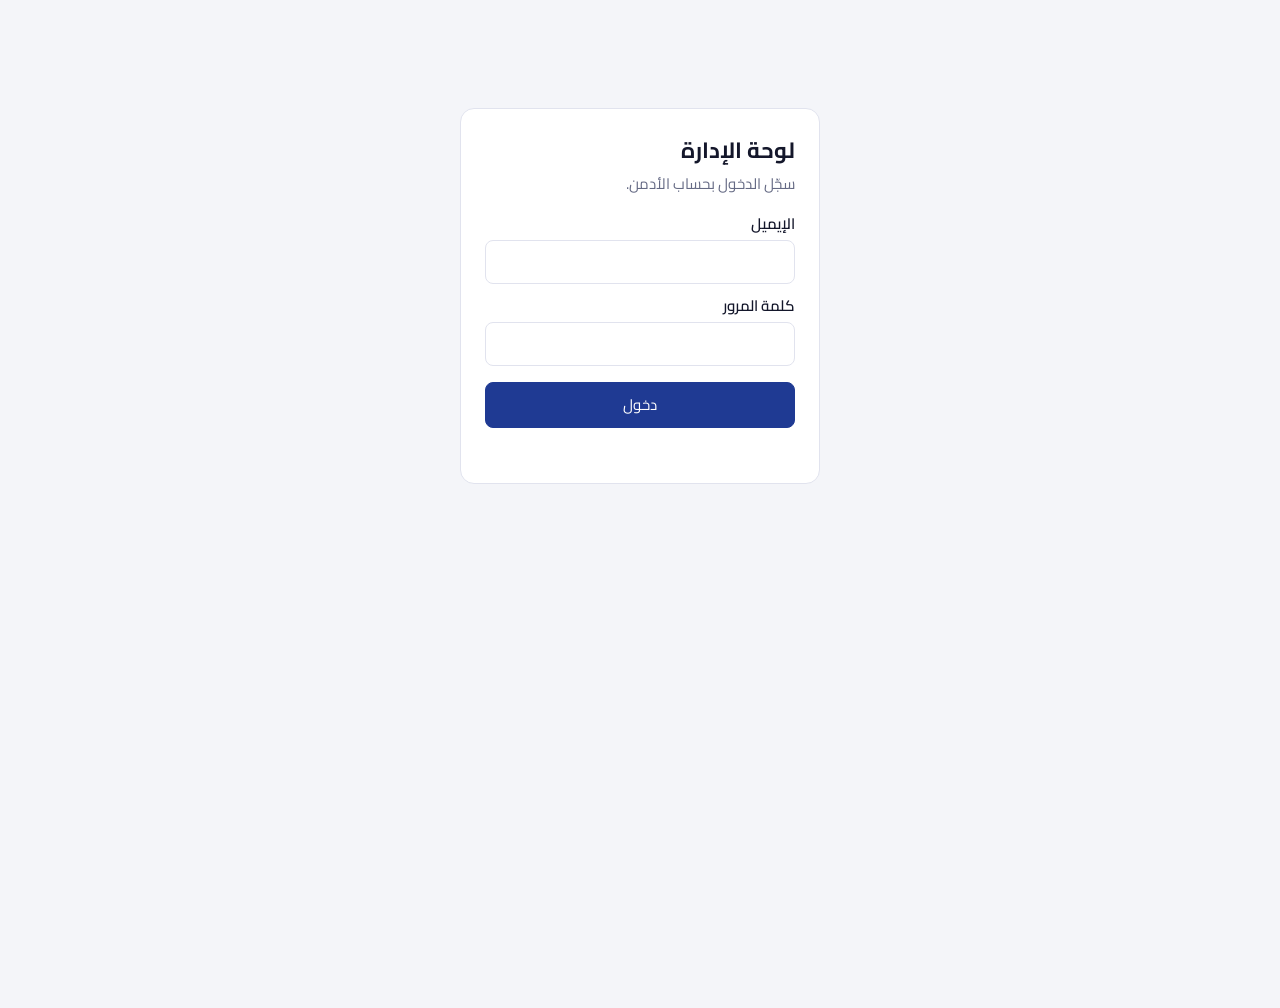
==== admin.html @ f18b72de "Add files via upload" ====
<!DOCTYPE html>
<html lang="ar" dir="rtl">
<head>
<meta charset="utf-8">
<meta name="viewport" content="width=device-width, initial-scale=1">
<meta name="robots" content="noindex, nofollow">
<title>لوحة الإدارة</title>
<link rel="preconnect" href="https://fonts.googleapis.com">
<link href="https://fonts.googleapis.com/css2?family=Cairo:wght@400;600;800&display=swap" rel="stylesheet">
<style>
:root{--bg:#f4f5f9;--card:#fff;--ink:#14172b;--mute:#666b85;--line:#e1e3ee;--brand:#1f3a93;--accent:#f26a1b;--ok:#0f9d6e;--bad:#c2415a;--btn:#eef0f8}
@media (prefers-color-scheme:dark){:root:not([data-theme=light]){--bg:#0f1220;--card:#181c30;--ink:#eceefb;--mute:#9aa0bd;--line:#2a2f4a;--brand:#7c97ff;--accent:#ff8a47;--ok:#3ccf9a;--bad:#ff7b92;--btn:#232844}}
*{box-sizing:border-box}
html{height:100%}
body{margin:0;min-height:100%;background:var(--bg);color:var(--ink);font:15px/1.6 Cairo,system-ui,"Segoe UI",Tahoma,sans-serif;padding:env(safe-area-inset-top,0) 0 env(safe-area-inset-bottom,0)}
button,input{font:inherit;color:inherit}
button{cursor:pointer;border:1px solid var(--line);background:var(--btn);border-radius:8px;padding:5px 12px}
button:hover{border-color:var(--brand)}
button.primary{background:var(--brand);color:#fff;border-color:var(--brand)}
@media (prefers-color-scheme:dark){button.primary{color:#0f1220}}
button.danger{color:var(--bad)}
button:focus-visible,input:focus-visible{outline:2px solid var(--accent);outline-offset:2px}
input{width:100%;padding:9px 12px;border:1px solid var(--line);border-radius:8px;background:var(--card)}
[hidden]{display:none!important}
.wrap{max-width:1100px;margin:0 auto;padding:16px}
#login{max-width:360px;margin:12vh auto;padding:24px;background:var(--card);border:1px solid var(--line);border-radius:14px}
#login h1{margin:0 0 4px;font-size:22px}
#login p{margin:0 0 16px;color:var(--mute)}
#login label{display:block;margin:10px 0 4px;font-weight:600}
#login button{width:100%;margin-top:16px;padding:10px}
.err{color:var(--bad);margin-top:10px;min-height:1.4em}
header{display:flex;align-items:center;gap:12px;flex-wrap:wrap;margin-bottom:16px}
header h1{margin:0;font-size:22px;font-weight:800;flex:1}
nav{display:flex;gap:4px;background:var(--card);border:1px solid var(--line);border-radius:10px;padding:4px}
nav button{border:0;background:none;padding:6px 14px}
nav button[aria-selected=true]{background:var(--brand);color:#fff}
@media (prefers-color-scheme:dark){nav button[aria-selected=true]{color:#0f1220}}
.grid{display:grid;grid-template-columns:repeat(auto-fill,minmax(150px,1fr));gap:10px}
.stat{background:var(--card);border:1px solid var(--line);border-radius:10px;padding:12px 14px}
.stat b{display:block;font-size:26px;font-weight:800;line-height:1.2}
.stat span{color:var(--mute);font-size:13px}
.stat.hot b{color:var(--accent)}
h2{font-size:17px;margin:22px 0 10px}
.bar{display:flex;gap:8px;margin-bottom:10px;align-items:center}
.bar input{max-width:320px}
.bar .sp{flex:1}
.tw{overflow-x:auto;background:var(--card);border:1px solid var(--line);border-radius:10px}
table{width:100%;border-collapse:collapse;min-width:760px}
th,td{padding:9px 12px;text-align:start;border-bottom:1px solid var(--line);vertical-align:middle}
th{font-size:13px;color:var(--mute);font-weight:600;white-space:nowrap}
tr:last-child td{border-bottom:0}
td small{display:block;color:var(--mute);direction:ltr;text-align:start}
.tag{display:inline-block;padding:0 8px;border-radius:99px;font-size:12px;border:1px solid var(--line);margin-inline-end:4px}
.tag.ok{color:var(--ok);border-color:var(--ok)}
.tag.bad{color:var(--bad);border-color:var(--bad)}
.tag.adm{color:var(--accent);border-color:var(--accent)}
.act{display:flex;gap:6px;flex-wrap:wrap}
.empty{padding:28px;text-align:center;color:var(--mute)}
#toast{position:fixed;inset-inline:0;bottom:calc(16px + env(safe-area-inset-bottom,0));margin:auto;width:max-content;max-width:90vw;background:var(--ink);color:var(--bg);padding:8px 16px;border-radius:10px;z-index:9}
</style>
</head>
<body>

<form id="login" hidden>
  <h1>لوحة الإدارة</h1>
  <p>سجّل الدخول بحساب الأدمن.</p>
  <label for="em">الإيميل</label>
  <input id="em" type="email" autocomplete="username" required dir="ltr">
  <label for="pw">كلمة المرور</label>
  <input id="pw" type="password" autocomplete="current-password" required dir="ltr">
  <button class="primary" type="submit">دخول</button>
  <div class="err" id="lerr" role="alert"></div>
</form>

<div class="wrap" id="app" hidden>
  <header>
    <h1>لوحة الإدارة</h1>
    <nav role="tablist" id="tabs"></nav>
    <button id="out">خروج</button>
  </header>
  <main id="main"></main>
</div>
<div id="toast" role="status" hidden></div>

<script>
const SB_URL = "https://meavuwntikizkfjhtnbd.supabase.co";
const SB_KEY = "sb_publishable_IClfN-hW7TnDtlqM_-1xVg_DhxUlBmO";
const SK = "unimate-admin-session";
const sess = { get() { try { return JSON.parse(localStorage.getItem(SK)); } catch (e) { return null; } }, set(v) { try { v ? localStorage.setItem(SK, JSON.stringify(v)) : localStorage.removeItem(SK); } catch (e) {} } };
async function authCall(grant, body) {
  const r = await fetch(SB_URL + "/auth/v1/token?grant_type=" + grant, { method: "POST", headers: { "Content-Type": "application/json", apikey: SB_KEY }, body: JSON.stringify(body) });
  const j = await r.json().catch(() => ({}));
  if (!r.ok) throw new Error(/invalid login/i.test(j.msg || j.error_description || "") ? "الإيميل أو كلمة المرور غلط." : (j.msg || j.error_description || j.message || "فشل الدخول (" + r.status + ")"));
  sess.set({ access_token: j.access_token, refresh_token: j.refresh_token, expires_at: Math.floor(Date.now() / 1000) + (j.expires_in || 3600) });
}
async function getToken() {
  let s = sess.get(); if (!s) return null;
  if (s.expires_at - 60 < Date.now() / 1000) { try { await authCall("refresh_token", { refresh_token: s.refresh_token }); s = sess.get(); } catch (e) { sess.set(null); return null; } }
  return s.access_token;
}
const $ = id => document.getElementById(id);
const h = (t, p = {}, ...k) => {
  const n = document.createElement(t);
  for (const [a, v] of Object.entries(p)) {
    if (a === "class") n.className = v;
    else if (a.startsWith("on")) n.addEventListener(a.slice(2), v);
    else if (v === true) n.setAttribute(a, "");
    else if (v != null && v !== false) n.setAttribute(a, v);
  }
  k.flat(9).forEach(x => { if (x != null && x !== false) n.append(x.nodeType ? x : document.createTextNode(x)); });
  return n;
};
const fmt = d => d ? new Date(d).toLocaleString("ar-EG", { dateStyle: "medium", timeStyle: "short" }) : "—";
let tt; const toast = m => { const t = $("toast"); t.textContent = m; t.hidden = false; clearTimeout(tt); tt = setTimeout(() => t.hidden = true, 2800); };

async function api(action, extra = {}) {
  const token = await getToken();
  if (!token) throw new Error("انتهت الجلسة، سجّل دخول تاني");
  const r = await fetch(SB_URL + "/functions/v1/admin", {
    method: "POST",
    headers: { "Content-Type": "application/json", apikey: SB_KEY, Authorization: "Bearer " + token },
    body: JSON.stringify({ action, ...extra })
  });
  const j = await r.json().catch(() => ({}));
  if (!r.ok) throw new Error(r.status === 403 ? "الحساب ده مش أدمن" : (j.error || "حصل خطأ"));
  return j;
}

const TABS = [["overview", "نظرة عامة"], ["users", "المستخدمين"], ["forest", "الغابة"]];
let tab = "overview", page = 1, q = "";

function drawTabs() {
  const n = $("tabs"); n.replaceChildren();
  TABS.forEach(([id, label]) => n.append(h("button", { role: "tab", "aria-selected": id === tab, onclick: () => { tab = id; page = 1; drawTabs(); show(); } }, label)));
}
async function show() {
  const m = $("main"); m.replaceChildren(h("div", { class: "empty" }, "بيحمّل…"));
  try {
    const v = tab === "overview" ? await overview() : tab === "users" ? await users() : await forest();
    m.replaceChildren(v);
  } catch (e) { m.replaceChildren(h("div", { class: "empty" }, e.message)); }
}

async function overview() {
  const s = await api("stats");
  const S = [
    ["مسجّلين", s.users, 1], ["نشطين آخر 24 ساعة", s.active24h, 1], ["جدد آخر 7 أيام", s.new7d],
    ["حسابات موثّقة", s.verified], ["بروفايلات", s.profiles],
    ["أجهزة (تذكيرات)", s.devices], ["اشتراكات إشعارات", s.push], ["إشعارات لسه متبعتتش", s.outboxPending],
    ["أشجار الغابة", s.trees], ["أعضاء الغرف", s.rooms]
  ];
  return h("div", {},
    h("div", { class: "grid" }, S.map(([l, v, hot]) => h("div", { class: "stat" + (hot ? " hot" : "") }, h("b", {}, String(v)), h("span", {}, l)))),
    h("h2", {}, "ملاحظة"),
    h("p", { class: "empty" }, "الأرقام دي لحظية من قاعدة البيانات. «أجهزة» و«اشتراكات» بتعدّ الأجهزة اللي فعّلت التذكيرات، مش لازم تكون حسابات."));
}

async function users() {
  const d = await api("users", { page });
  const rows = d.users.filter(u => !q || [u.email, u.name, u.username, u.university].join(" ").toLowerCase().includes(q.toLowerCase()));
  const act = async (fn, msg) => { try { await fn(); toast(msg); show(); } catch (e) { toast(e.message); } };
  const body = rows.length ? rows.map(u => {
    const banned = u.banned_until && new Date(u.banned_until) > new Date();
    return h("tr", {},
      h("td", {}, u.name || u.username || "بدون اسم", h("small", {}, u.email || "")),
      h("td", {}, [u.university, u.study_year].filter(Boolean).join(" - ") || "—"),
      h("td", {}, fmt(u.created_at)),
      h("td", {}, fmt(u.last_seen_at || u.last_sign_in_at)),
      h("td", {},
        u.is_admin && h("span", { class: "tag adm" }, "أدمن"),
        u.verified && h("span", { class: "tag ok" }, "موثّق"),
        banned && h("span", { class: "tag bad" }, "محظور"),
        !u.confirmed && h("span", { class: "tag" }, "إيميل مش متأكد")),
      h("td", {}, h("div", { class: "act" },
        h("button", { onclick: () => act(() => api("verify", { id: u.id, value: !u.verified }), u.verified ? "اتلغى التوثيق" : "اتوثّق الحساب") }, u.verified ? "إلغاء التوثيق" : "توثيق"),
        !u.is_admin && h("button", { class: "danger", onclick: () => act(() => api(banned ? "unban" : "ban", { id: u.id }), banned ? "اتفك الحظر" : "اتحظر الحساب") }, banned ? "فك الحظر" : "حظر"),
        !u.is_admin && h("button", { class: "danger", onclick: () => { if (confirm("حذف الحساب نهائيًا هو وبياناته؟ مينفعش تتراجع.")) act(() => api("delete_user", { id: u.id }), "اتحذف الحساب"); } }, "حذف"))));
  }) : [h("tr", {}, h("td", { colspan: 6, class: "empty" }, "مفيش مستخدمين مطابقين."))];
  const pages = Math.max(1, Math.ceil(d.total / 50));
  return h("div", {},
    h("div", { class: "bar" },
      h("input", { type: "search", placeholder: "ابحث بالاسم أو الإيميل في الصفحة دي", value: q, oninput: e => { q = e.target.value; clearTimeout(tt); tt = setTimeout(show, 250); } }),
      h("span", { class: "sp" }),
      h("span", {}, d.total + " مستخدم"),
      h("button", { disabled: page <= 1, onclick: () => { page--; show(); } }, "السابق"),
      h("span", {}, page + " / " + pages),
      h("button", { disabled: page >= pages, onclick: () => { page++; show(); } }, "التالي")),
    h("div", { class: "tw" }, h("table", {},
      h("thead", {}, h("tr", {}, ["المستخدم", "الجامعة", "اتسجّل", "آخر نشاط", "الحالة", "إجراءات"].map(x => h("th", {}, x)))),
      h("tbody", {}, body))));
}

async function forest() {
  const d = await api("trees");
  const act = async (fn, msg) => { try { await fn(); toast(msg); show(); } catch (e) { toast(e.message); } };
  const body = d.trees.length ? d.trees.map(t => h("tr", {},
    h("td", {}, t.name || "طالب", h("small", {}, (t.pid || "").slice(0, 8))),
    h("td", {}, t.minutes + " دقيقة"),
    h("td", {}, fmt(t.planted_at)),
    h("td", {}, h("div", { class: "act" },
      h("button", { class: "danger", onclick: () => act(() => api("delete_tree", { id: t.id }), "اتحذفت الشجرة") }, "حذف الشجرة"),
      h("button", { class: "danger", onclick: () => { if (confirm("حذف كل أشجار وعضويات الجهاز ده؟")) act(() => api("delete_pid", { pid: t.pid }), "اتمسح الجهاز من الغابة"); } }, "مسح الجهاز"))))
  ) : [h("tr", {}, h("td", { colspan: 4, class: "empty" }, "الغابة فاضية."))];
  return h("div", {}, h("p", {}, "آخر 100 شجرة اتزرعت. استخدمها لحذف أسماء مسيئة أو أشجار مزيفة."),
    h("div", { class: "tw" }, h("table", {}, h("thead", {}, h("tr", {}, ["الاسم", "المدة", "وقت الزراعة", "إجراءات"].map(x => h("th", {}, x)))), h("tbody", {}, body))));
}

async function gate() {
  const session = await getToken();
  $("login").hidden = !!session; $("app").hidden = !session;
  if (session) { drawTabs(); show(); }
}
$("login").addEventListener("submit", async e => {
  e.preventDefault(); $("lerr").textContent = "";
  const b = e.submitter || $("login").querySelector("button"); b.disabled = true; b.textContent = "بيدخل…";
  try { await authCall("password", { email: $("em").value.trim(), password: $("pw").value }); await gate(); }
  catch (err) { $("lerr").textContent = err.message === "Failed to fetch" ? "مفيش اتصال بالسيرفر. اتأكد من النت وجرّب تاني." : err.message; }
  b.disabled = false; b.textContent = "دخول";
});
$("out").addEventListener("click", async () => { sess.set(null); gate(); });
gate();
</script>
</body>
</html>
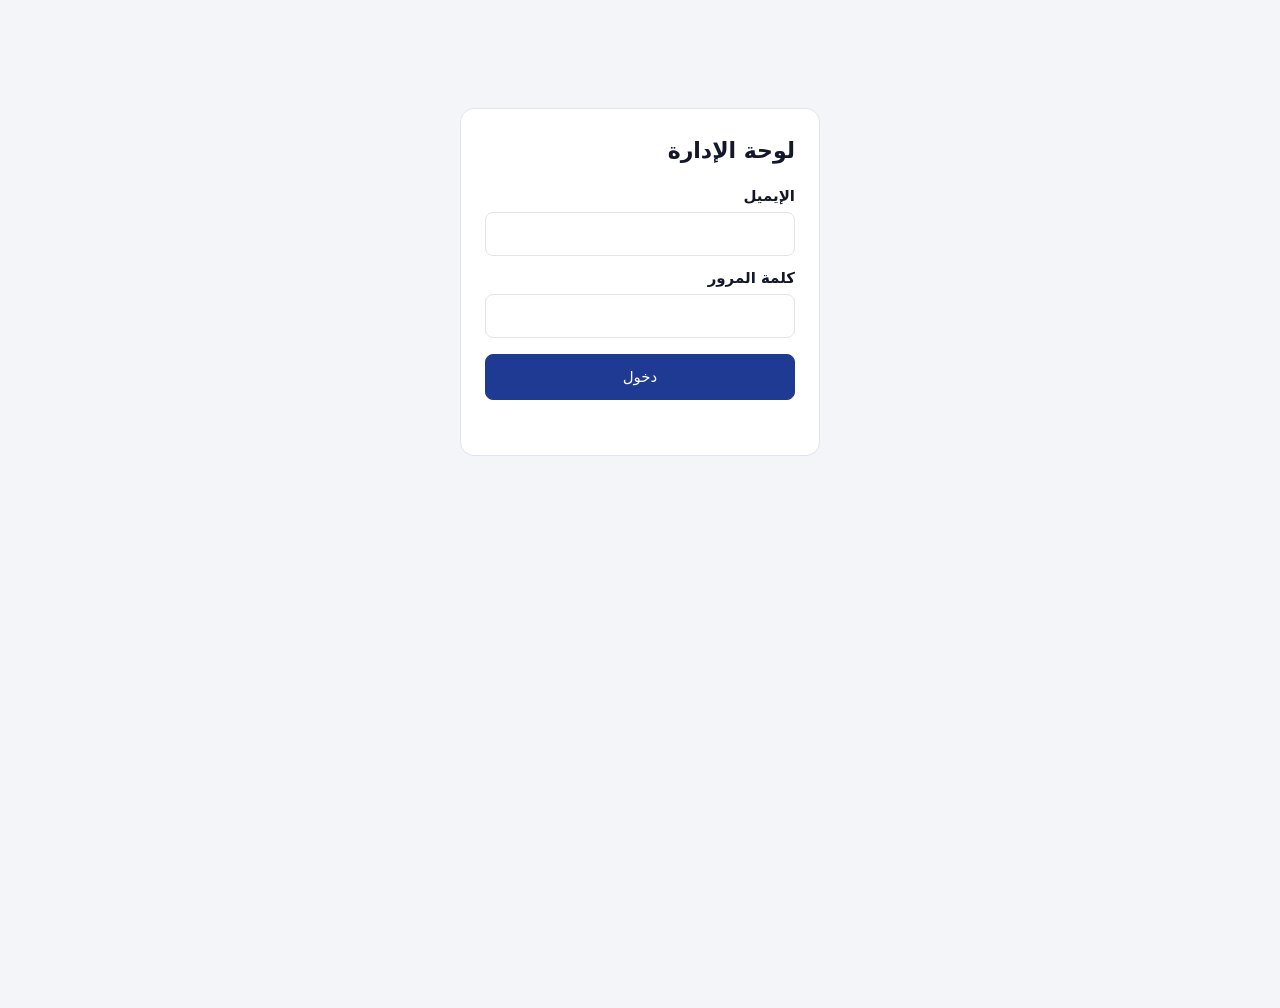
==== commit bf8a9c19: "Add files via upload" ====
--- a/admin.html
+++ b/admin.html
@@ -5,92 +5,92 @@
 <meta name="viewport" content="width=device-width, initial-scale=1">
 <meta name="robots" content="noindex, nofollow">
 <title>لوحة الإدارة</title>
-<link rel="preconnect" href="https://fonts.googleapis.com">
-<link href="https://fonts.googleapis.com/css2?family=Cairo:wght@400;600;800&display=swap" rel="stylesheet">
 <style>
 :root{--bg:#f4f5f9;--card:#fff;--ink:#14172b;--mute:#666b85;--line:#e1e3ee;--brand:#1f3a93;--accent:#f26a1b;--ok:#0f9d6e;--bad:#c2415a;--btn:#eef0f8}
-@media (prefers-color-scheme:dark){:root:not([data-theme=light]){--bg:#0f1220;--card:#181c30;--ink:#eceefb;--mute:#9aa0bd;--line:#2a2f4a;--brand:#7c97ff;--accent:#ff8a47;--ok:#3ccf9a;--bad:#ff7b92;--btn:#232844}}
+@media (prefers-color-scheme:dark){:root{--bg:#0f1220;--card:#181c30;--ink:#eceefb;--mute:#9aa0bd;--line:#2a2f4a;--brand:#7c97ff;--accent:#ff8a47;--ok:#3ccf9a;--bad:#ff7b92;--btn:#232844}}
 *{box-sizing:border-box}
 html{height:100%}
-body{margin:0;min-height:100%;background:var(--bg);color:var(--ink);font:15px/1.6 Cairo,system-ui,"Segoe UI",Tahoma,sans-serif;padding:env(safe-area-inset-top,0) 0 env(safe-area-inset-bottom,0)}
+body{margin:0;min-height:100%;background:var(--bg);color:var(--ink);font:15px/1.6 system-ui,"Segoe UI",Tahoma,sans-serif;padding:env(safe-area-inset-top,0) 0 env(safe-area-inset-bottom,0)}
 button,input{font:inherit;color:inherit}
 button{cursor:pointer;border:1px solid var(--line);background:var(--btn);border-radius:8px;padding:5px 12px}
-button:hover{border-color:var(--brand)}
+button:disabled{opacity:.5;cursor:default}
 button.primary{background:var(--brand);color:#fff;border-color:var(--brand)}
-@media (prefers-color-scheme:dark){button.primary{color:#0f1220}}
 button.danger{color:var(--bad)}
-button:focus-visible,input:focus-visible{outline:2px solid var(--accent);outline-offset:2px}
 input{width:100%;padding:9px 12px;border:1px solid var(--line);border-radius:8px;background:var(--card)}
 [hidden]{display:none!important}
 .wrap{max-width:1100px;margin:0 auto;padding:16px}
 #login{max-width:360px;margin:12vh auto;padding:24px;background:var(--card);border:1px solid var(--line);border-radius:14px}
-#login h1{margin:0 0 4px;font-size:22px}
-#login p{margin:0 0 16px;color:var(--mute)}
+#login h1{margin:0 0 16px;font-size:22px}
 #login label{display:block;margin:10px 0 4px;font-weight:600}
 #login button{width:100%;margin-top:16px;padding:10px}
 .err{color:var(--bad);margin-top:10px;min-height:1.4em}
 header{display:flex;align-items:center;gap:12px;flex-wrap:wrap;margin-bottom:16px}
-header h1{margin:0;font-size:22px;font-weight:800;flex:1}
+header h1{margin:0;font-size:22px;flex:1}
 nav{display:flex;gap:4px;background:var(--card);border:1px solid var(--line);border-radius:10px;padding:4px}
 nav button{border:0;background:none;padding:6px 14px}
 nav button[aria-selected=true]{background:var(--brand);color:#fff}
-@media (prefers-color-scheme:dark){nav button[aria-selected=true]{color:#0f1220}}
 .grid{display:grid;grid-template-columns:repeat(auto-fill,minmax(150px,1fr));gap:10px}
 .stat{background:var(--card);border:1px solid var(--line);border-radius:10px;padding:12px 14px}
-.stat b{display:block;font-size:26px;font-weight:800;line-height:1.2}
+.stat b{display:block;font-size:26px;line-height:1.2}
 .stat span{color:var(--mute);font-size:13px}
 .stat.hot b{color:var(--accent)}
-h2{font-size:17px;margin:22px 0 10px}
-.bar{display:flex;gap:8px;margin-bottom:10px;align-items:center}
-.bar input{max-width:320px}
-.bar .sp{flex:1}
+.bar{display:flex;gap:8px;margin-bottom:10px;align-items:center;flex-wrap:wrap}
+.bar input{max-width:320px}.bar .sp{flex:1}
 .tw{overflow-x:auto;background:var(--card);border:1px solid var(--line);border-radius:10px}
 table{width:100%;border-collapse:collapse;min-width:760px}
 th,td{padding:9px 12px;text-align:start;border-bottom:1px solid var(--line);vertical-align:middle}
-th{font-size:13px;color:var(--mute);font-weight:600;white-space:nowrap}
+th{font-size:13px;color:var(--mute);white-space:nowrap}
 tr:last-child td{border-bottom:0}
 td small{display:block;color:var(--mute);direction:ltr;text-align:start}
 .tag{display:inline-block;padding:0 8px;border-radius:99px;font-size:12px;border:1px solid var(--line);margin-inline-end:4px}
-.tag.ok{color:var(--ok);border-color:var(--ok)}
-.tag.bad{color:var(--bad);border-color:var(--bad)}
-.tag.adm{color:var(--accent);border-color:var(--accent)}
+.tag.ok{color:var(--ok);border-color:var(--ok)}.tag.bad{color:var(--bad);border-color:var(--bad)}.tag.adm{color:var(--accent);border-color:var(--accent)}
 .act{display:flex;gap:6px;flex-wrap:wrap}
 .empty{padding:28px;text-align:center;color:var(--mute)}
-#toast{position:fixed;inset-inline:0;bottom:calc(16px + env(safe-area-inset-bottom,0));margin:auto;width:max-content;max-width:90vw;background:var(--ink);color:var(--bg);padding:8px 16px;border-radius:10px;z-index:9}
+dialog{border:1px solid var(--line);border-radius:14px;background:var(--card);color:var(--ink);padding:20px;max-width:min(92vw,420px)}
+dialog::backdrop{background:rgba(0,0,0,.45)}
+dialog h3{margin:0 0 6px;font-size:16px}
+.pwbox{font:700 1.5rem ui-monospace,monospace;direction:ltr;text-align:center;padding:12px;background:var(--bg);border-radius:8px;margin:12px 0;user-select:all;word-break:break-all}
+dialog .act{justify-content:flex-end}
+#toast{position:fixed;inset-inline:0;bottom:16px;margin:auto;width:max-content;max-width:90vw;background:var(--ink);color:var(--bg);padding:8px 16px;border-radius:10px}
 </style>
 </head>
 <body>
-
 <form id="login" hidden>
   <h1>لوحة الإدارة</h1>
-  <p>سجّل الدخول بحساب الأدمن.</p>
-  <label for="em">الإيميل</label>
-  <input id="em" type="email" autocomplete="username" required dir="ltr">
-  <label for="pw">كلمة المرور</label>
-  <input id="pw" type="password" autocomplete="current-password" required dir="ltr">
+  <label for="em">الإيميل</label><input id="em" type="email" autocomplete="username" required dir="ltr">
+  <label for="pw">كلمة المرور</label><input id="pw" type="password" autocomplete="current-password" required dir="ltr">
   <button class="primary" type="submit">دخول</button>
   <div class="err" id="lerr" role="alert"></div>
 </form>
-
 <div class="wrap" id="app" hidden>
-  <header>
-    <h1>لوحة الإدارة</h1>
-    <nav role="tablist" id="tabs"></nav>
-    <button id="out">خروج</button>
-  </header>
+  <header><h1>لوحة الإدارة</h1><nav role="tablist" id="tabs"></nav><button id="out">خروج</button></header>
   <main id="main"></main>
 </div>
 <div id="toast" role="status" hidden></div>
-
 <script>
 const SB_URL = "https://meavuwntikizkfjhtnbd.supabase.co";
 const SB_KEY = "sb_publishable_IClfN-hW7TnDtlqM_-1xVg_DhxUlBmO";
+const US = "@user.unimate.app", PH = "@phone.unimate.app";
+const $ = id => document.getElementById(id);
+const h = (t, p = {}, ...k) => {
+  const n = document.createElement(t);
+  for (const [a, v] of Object.entries(p)) {
+    if (a === "class") n.className = v; else if (a.startsWith("on")) n.addEventListener(a.slice(2), v);
+    else if (v === true) n.setAttribute(a, ""); else if (v != null && v !== false) n.setAttribute(a, v);
+  }
+  k.flat(9).forEach(x => { if (x != null && x !== false) n.append(x.nodeType ? x : document.createTextNode(x)); });
+  return n;
+};
+const niceId = e => !e ? "" : e.endsWith(US) ? "@" + e.slice(0, -US.length) : e.endsWith(PH) ? "0" + e.slice(2, -PH.length) + " (موبايل)" : e;
+const fmt = d => d ? new Date(d).toLocaleString("ar-EG", { dateStyle: "medium", timeStyle: "short" }) : "—";
+let tt; const toast = m => { const t = $("toast"); t.textContent = m; t.hidden = false; clearTimeout(tt); tt = setTimeout(() => t.hidden = true, 2800); };
+
 const SK = "unimate-admin-session";
 const sess = { get() { try { return JSON.parse(localStorage.getItem(SK)); } catch (e) { return null; } }, set(v) { try { v ? localStorage.setItem(SK, JSON.stringify(v)) : localStorage.removeItem(SK); } catch (e) {} } };
 async function authCall(grant, body) {
   const r = await fetch(SB_URL + "/auth/v1/token?grant_type=" + grant, { method: "POST", headers: { "Content-Type": "application/json", apikey: SB_KEY }, body: JSON.stringify(body) });
   const j = await r.json().catch(() => ({}));
-  if (!r.ok) throw new Error(/invalid login/i.test(j.msg || j.error_description || "") ? "الإيميل أو كلمة المرور غلط." : (j.msg || j.error_description || j.message || "فشل الدخول (" + r.status + ")"));
+  if (!r.ok) throw new Error(/invalid login/i.test(j.msg || j.error_description || "") ? "الإيميل أو كلمة المرور غلط." : (j.msg || j.error_description || "فشل الدخول (" + r.status + ")"));
   sess.set({ access_token: j.access_token, refresh_token: j.refresh_token, expires_at: Math.floor(Date.now() / 1000) + (j.expires_in || 3600) });
 }
 async function getToken() {
@@ -98,126 +98,128 @@
   if (s.expires_at - 60 < Date.now() / 1000) { try { await authCall("refresh_token", { refresh_token: s.refresh_token }); s = sess.get(); } catch (e) { sess.set(null); return null; } }
   return s.access_token;
 }
-const $ = id => document.getElementById(id);
-const h = (t, p = {}, ...k) => {
-  const n = document.createElement(t);
-  for (const [a, v] of Object.entries(p)) {
-    if (a === "class") n.className = v;
-    else if (a.startsWith("on")) n.addEventListener(a.slice(2), v);
-    else if (v === true) n.setAttribute(a, "");
-    else if (v != null && v !== false) n.setAttribute(a, v);
-  }
-  k.flat(9).forEach(x => { if (x != null && x !== false) n.append(x.nodeType ? x : document.createTextNode(x)); });
-  return n;
-};
-const fmt = d => d ? new Date(d).toLocaleString("ar-EG", { dateStyle: "medium", timeStyle: "short" }) : "—";
-let tt; const toast = m => { const t = $("toast"); t.textContent = m; t.hidden = false; clearTimeout(tt); tt = setTimeout(() => t.hidden = true, 2800); };
-
-async function api(action, extra = {}) {
-  const token = await getToken();
-  if (!token) throw new Error("انتهت الجلسة، سجّل دخول تاني");
-  const r = await fetch(SB_URL + "/functions/v1/admin", {
-    method: "POST",
-    headers: { "Content-Type": "application/json", apikey: SB_KEY, Authorization: "Bearer " + token },
-    body: JSON.stringify({ action, ...extra })
-  });
+async function api(action, extra = {}, fn = "admin") {
+  const token = await getToken(); if (!token) throw new Error("انتهت الجلسة، سجّل دخول تاني");
+  const r = await fetch(SB_URL + "/functions/v1/" + fn, { method: "POST", headers: { "Content-Type": "application/json", apikey: SB_KEY, Authorization: "Bearer " + token }, body: JSON.stringify({ action, ...extra }) });
   const j = await r.json().catch(() => ({}));
   if (!r.ok) throw new Error(r.status === 403 ? "الحساب ده مش أدمن" : (j.error || "حصل خطأ"));
   return j;
 }
+function showPw(who, pw) {
+  const d = h("dialog", {}, h("h3", {}, "كلمة مرور مؤقتة لـ " + who),
+    h("p", { style: "margin:0;color:var(--mute);font-size:14px" }, "انسخها وابعتها للمستخدم. هتظهر مرة واحدة بس، وهو يقدر يغيّرها من «حسابي» بعد الدخول."),
+    h("div", { class: "pwbox" }, pw),
+    h("div", { class: "act" }, h("button", { class: "primary", onclick: async e => { try { await navigator.clipboard.writeText(pw); e.target.textContent = "اتنسخت ✓"; } catch (x) { toast("انسخها يدويًا"); } } }, "نسخ"),
+      h("button", { onclick: () => d.remove() }, "إغلاق")));
+  document.body.append(d); d.showModal(); d.addEventListener("close", () => d.remove());
+}
+async function resetPw(u) {
+  if (!confirm("تعمل كلمة مرور مؤقتة جديدة لـ " + niceId(u.email) + "؟ كلمة المرور القديمة هتتلغي.")) return;
+  try { showPw(niceId(u.email), (await api("reset_password", { id: u.id })).password); } catch (e) { toast(e.message); }
+}
+async function limitsDlg(u) {
+  let d0; try { d0 = await api("get", { id: u.id }, "admin-limits"); } catch (e) { return toast(e.message); }
+  const mk = (v, ph) => { const i = h("input", { type: "number", min: 0, max: 100000, inputmode: "numeric", placeholder: ph, value: v ?? "" }); i.style.cssText = "direction:ltr;text-align:center"; return i; };
+  const ai = mk(d0.ai_limit, "افتراضي (" + d0.defaults.ai + ")"), qz = mk(d0.quiz_limit, "افتراضي (" + d0.defaults.quiz + ")");
+  const row = (t, used, lim, inp) => h("div", { style: "margin:12px 0" }, h("div", { style: "display:flex;justify-content:space-between;margin-bottom:4px" }, h("b", {}, t), h("span", { style: "color:var(--mute);font-size:13px" }, "اتستخدم النهاردة: " + used + " من " + lim)), inp);
+  const d = h("dialog", {}, h("h3", {}, "حدود اليوم لـ " + niceId(u.email)),
+    h("p", { style: "margin:0;color:var(--mute);font-size:13px" }, "سيب الخانة فاضية لو عايز الحد الافتراضي. الحد بيتجدد كل يوم على توقيت القاهرة."),
+    row("رسائل المساعد", d0.ai_used, d0.ai_limit ?? d0.defaults.ai, ai), row("الاختبارات", d0.quiz_used, d0.quiz_limit ?? d0.defaults.quiz, qz),
+    h("div", { class: "act" },
+      h("button", { class: "primary", onclick: async () => { try { await api("set", { id: u.id, ai_limit: ai.value, quiz_limit: qz.value }, "admin-limits"); toast("اتحفظت الحدود"); d.remove(); } catch (e) { toast(e.message); } } }, "حفظ"),
+      h("button", { onclick: async () => { try { await api("reset_usage", { id: u.id }, "admin-limits"); toast("اتصفّر استخدام النهاردة"); d.remove(); } catch (e) { toast(e.message); } } }, "تصفير استخدام النهاردة"),
+      h("button", { onclick: () => d.remove() }, "إغلاق")));
+  document.body.append(d); d.showModal(); d.addEventListener("close", () => d.remove());
+}
+const act = async (fn, msg) => { try { await fn(); toast(msg); show(); } catch (e) { toast(e.message); } };
 
-const TABS = [["overview", "نظرة عامة"], ["users", "المستخدمين"], ["forest", "الغابة"]];
+const TABS = [["overview", "نظرة عامة"], ["users", "المستخدمين"], ["forest", "الغابة"], ["announce", "إعلان"], ["log", "السجل"]];
 let tab = "overview", page = 1, q = "";
-
 function drawTabs() {
   const n = $("tabs"); n.replaceChildren();
-  TABS.forEach(([id, label]) => n.append(h("button", { role: "tab", "aria-selected": id === tab, onclick: () => { tab = id; page = 1; drawTabs(); show(); } }, label)));
+  TABS.forEach(([id, l]) => n.append(h("button", { role: "tab", "aria-selected": id === tab, onclick: () => { tab = id; page = 1; drawTabs(); show(); } }, l)));
 }
 async function show() {
   const m = $("main"); m.replaceChildren(h("div", { class: "empty" }, "بيحمّل…"));
-  try {
-    const v = tab === "overview" ? await overview() : tab === "users" ? await users() : await forest();
-    m.replaceChildren(v);
-  } catch (e) { m.replaceChildren(h("div", { class: "empty" }, e.message)); }
-}
-
+  try { m.replaceChildren(await ({ overview, users, forest, announce, log })[tab]()); } catch (e) { m.replaceChildren(h("div", { class: "empty" }, e.message)); }
+}
 async function overview() {
   const s = await api("stats");
-  const S = [
-    ["مسجّلين", s.users, 1], ["نشطين آخر 24 ساعة", s.active24h, 1], ["جدد آخر 7 أيام", s.new7d],
-    ["حسابات موثّقة", s.verified], ["بروفايلات", s.profiles],
-    ["أجهزة (تذكيرات)", s.devices], ["اشتراكات إشعارات", s.push], ["إشعارات لسه متبعتتش", s.outboxPending],
-    ["أشجار الغابة", s.trees], ["أعضاء الغرف", s.rooms]
-  ];
-  return h("div", {},
-    h("div", { class: "grid" }, S.map(([l, v, hot]) => h("div", { class: "stat" + (hot ? " hot" : "") }, h("b", {}, String(v)), h("span", {}, l)))),
-    h("h2", {}, "ملاحظة"),
-    h("p", { class: "empty" }, "الأرقام دي لحظية من قاعدة البيانات. «أجهزة» و«اشتراكات» بتعدّ الأجهزة اللي فعّلت التذكيرات، مش لازم تكون حسابات."));
-}
-
+  const S = [["مسجّلين", s.users, 1], ["نشطين آخر 24 ساعة", s.active24h, 1], ["جدد آخر 7 أيام", s.new7d], ["حسابات موثّقة", s.verified], ["أجهزة (تذكيرات)", s.devices], ["اشتراكات إشعارات", s.push], ["إشعارات لسه متبعتتش", s.outboxPending], ["أشجار الغابة", s.trees], ["أعضاء الغرف", s.rooms]];
+  let sec = null; try { sec = await api("x", {}, "admin-security"); } catch (e) {}
+  const cards = h("div", { class: "grid" }, S.map(([l, v, hot]) => h("div", { class: "stat" + (hot ? " hot" : "") }, h("b", {}, String(v)), h("span", {}, l))));
+  if (!sec) return cards;
+  const sc = h("div", { class: "grid", style: "margin-top:12px" },
+    h("div", { class: "stat" + (sec.failed24h ? " hot" : "") }, h("b", {}, String(sec.failed24h)), h("span", {}, "محاولات دخول فاشلة (24 ساعة)")),
+    h("div", { class: "stat" + (sec.lockedNow ? " hot" : "") }, h("b", {}, String(sec.lockedNow)), h("span", {}, "حسابات مقفولة دلوقتي")));
+  const tb = sec.targets.length ? h("div", { class: "tw", style: "margin-top:12px" }, h("table", {}, h("thead", {}, h("tr", {}, ["الحساب", "محاولات فاشلة", "آخر محاولة", "الحالة"].map(x => h("th", {}, x)))),
+    h("tbody", {}, sec.targets.map(t => h("tr", {}, h("td", {}, niceId(t.id)), h("td", {}, String(t.fails)), h("td", {}, fmt(t.last)), h("td", {}, t.locked ? h("span", { class: "tag bad" }, "مقفول مؤقتًا") : "—")))))) : null;
+  return h("div", {}, cards, h("h2", { style: "font-size:16px;margin:22px 0 4px" }, "الأمان"), sc, tb);
+}
 async function users() {
   const d = await api("users", { page });
-  const rows = d.users.filter(u => !q || [u.email, u.name, u.username, u.university].join(" ").toLowerCase().includes(q.toLowerCase()));
-  const act = async (fn, msg) => { try { await fn(); toast(msg); show(); } catch (e) { toast(e.message); } };
+  const rows = d.users.filter(u => !q || [u.email, niceId(u.email), u.name, u.university].join(" ").toLowerCase().includes(q.toLowerCase()));
   const body = rows.length ? rows.map(u => {
     const banned = u.banned_until && new Date(u.banned_until) > new Date();
     return h("tr", {},
-      h("td", {}, u.name || u.username || "بدون اسم", h("small", {}, u.email || "")),
+      h("td", {}, u.name || niceId(u.email) || "بدون اسم", h("small", {}, niceId(u.email))),
       h("td", {}, [u.university, u.study_year].filter(Boolean).join(" - ") || "—"),
-      h("td", {}, fmt(u.created_at)),
-      h("td", {}, fmt(u.last_seen_at || u.last_sign_in_at)),
-      h("td", {},
-        u.is_admin && h("span", { class: "tag adm" }, "أدمن"),
-        u.verified && h("span", { class: "tag ok" }, "موثّق"),
-        banned && h("span", { class: "tag bad" }, "محظور"),
-        !u.confirmed && h("span", { class: "tag" }, "إيميل مش متأكد")),
+      h("td", {}, fmt(u.created_at)), h("td", {}, fmt(u.last_seen_at || u.last_sign_in_at)),
+      h("td", {}, u.is_admin && h("span", { class: "tag adm" }, "أدمن"), u.verified && h("span", { class: "tag ok" }, "موثّق"), banned && h("span", { class: "tag bad" }, "محظور")),
       h("td", {}, h("div", { class: "act" },
         h("button", { onclick: () => act(() => api("verify", { id: u.id, value: !u.verified }), u.verified ? "اتلغى التوثيق" : "اتوثّق الحساب") }, u.verified ? "إلغاء التوثيق" : "توثيق"),
-        !u.is_admin && h("button", { class: "danger", onclick: () => act(() => api(banned ? "unban" : "ban", { id: u.id }), banned ? "اتفك الحظر" : "اتحظر الحساب") }, banned ? "فك الحظر" : "حظر"),
-        !u.is_admin && h("button", { class: "danger", onclick: () => { if (confirm("حذف الحساب نهائيًا هو وبياناته؟ مينفعش تتراجع.")) act(() => api("delete_user", { id: u.id }), "اتحذف الحساب"); } }, "حذف"))));
+        h("button", { onclick: () => limitsDlg(u) }, "الحدود"),
+        !u.is_admin && h("button", { onclick: () => resetPw(u) }, "كلمة مرور جديدة"),
+        !u.is_admin && h("button", { class: "danger", onclick: () => { let reason; if (!banned) { reason = prompt("سبب الحظر (اختياري):"); if (reason === null) return; } act(() => api(banned ? "unban" : "ban", { id: u.id, reason }), banned ? "اتفك الحظر" : "اتحظر الحساب"); } }, banned ? "فك الحظر" : "حظر"),
+        !u.is_admin && h("button", { class: "danger", onclick: () => { if (confirm("حذف الحساب نهائيًا هو وبياناته (وأشجاره وإشعاراته)؟ مينفعش تتراجع.")) act(() => api("delete_user", { id: u.id }), "اتحذف الحساب"); } }, "حذف"))));
   }) : [h("tr", {}, h("td", { colspan: 6, class: "empty" }, "مفيش مستخدمين مطابقين."))];
   const pages = Math.max(1, Math.ceil(d.total / 50));
   return h("div", {},
     h("div", { class: "bar" },
-      h("input", { type: "search", placeholder: "ابحث بالاسم أو الإيميل في الصفحة دي", value: q, oninput: e => { q = e.target.value; clearTimeout(tt); tt = setTimeout(show, 250); } }),
-      h("span", { class: "sp" }),
-      h("span", {}, d.total + " مستخدم"),
-      h("button", { disabled: page <= 1, onclick: () => { page--; show(); } }, "السابق"),
-      h("span", {}, page + " / " + pages),
+      h("input", { type: "search", placeholder: "ابحث بالاسم أو اليوزر في الصفحة دي", value: q, oninput: e => { q = e.target.value; clearTimeout(tt); tt = setTimeout(show, 250); } }),
+      h("span", { class: "sp" }), h("span", {}, d.total + " مستخدم"),
+      h("button", { disabled: page <= 1, onclick: () => { page--; show(); } }, "السابق"), h("span", {}, page + " / " + pages),
       h("button", { disabled: page >= pages, onclick: () => { page++; show(); } }, "التالي")),
-    h("div", { class: "tw" }, h("table", {},
-      h("thead", {}, h("tr", {}, ["المستخدم", "الجامعة", "اتسجّل", "آخر نشاط", "الحالة", "إجراءات"].map(x => h("th", {}, x)))),
-      h("tbody", {}, body))));
-}
-
+    h("div", { class: "tw" }, h("table", {}, h("thead", {}, h("tr", {}, ["المستخدم", "الجامعة", "اتسجّل", "آخر نشاط", "الحالة", "إجراءات"].map(x => h("th", {}, x)))), h("tbody", {}, body))));
+}
 async function forest() {
   const d = await api("trees");
-  const act = async (fn, msg) => { try { await fn(); toast(msg); show(); } catch (e) { toast(e.message); } };
   const body = d.trees.length ? d.trees.map(t => h("tr", {},
-    h("td", {}, t.name || "طالب", h("small", {}, (t.pid || "").slice(0, 8))),
-    h("td", {}, t.minutes + " دقيقة"),
-    h("td", {}, fmt(t.planted_at)),
+    h("td", {}, t.name || "طالب", h("small", {}, (t.pid || "").slice(0, 8))), h("td", {}, t.minutes + " دقيقة"), h("td", {}, fmt(t.planted_at)),
     h("td", {}, h("div", { class: "act" },
       h("button", { class: "danger", onclick: () => act(() => api("delete_tree", { id: t.id }), "اتحذفت الشجرة") }, "حذف الشجرة"),
       h("button", { class: "danger", onclick: () => { if (confirm("حذف كل أشجار وعضويات الجهاز ده؟")) act(() => api("delete_pid", { pid: t.pid }), "اتمسح الجهاز من الغابة"); } }, "مسح الجهاز"))))
   ) : [h("tr", {}, h("td", { colspan: 4, class: "empty" }, "الغابة فاضية."))];
-  return h("div", {}, h("p", {}, "آخر 100 شجرة اتزرعت. استخدمها لحذف أسماء مسيئة أو أشجار مزيفة."),
-    h("div", { class: "tw" }, h("table", {}, h("thead", {}, h("tr", {}, ["الاسم", "المدة", "وقت الزراعة", "إجراءات"].map(x => h("th", {}, x)))), h("tbody", {}, body))));
-}
-
+  return h("div", {}, h("div", { class: "tw" }, h("table", {}, h("thead", {}, h("tr", {}, ["الاسم", "المدة", "وقت الزراعة", "إجراءات"].map(x => h("th", {}, x)))), h("tbody", {}, body))));
+}
+async function announce() {
+  const d = await api("announcements"), cur = d.items.find(x => x.active);
+  const ta = h("textarea", { maxlength: 300, rows: 3, placeholder: "اكتب نص الإعلان (حد أقصى 300 حرف). هيظهر كشريط فوق التطبيق عند كل المستخدمين." });
+  ta.style.cssText = "width:100%;padding:10px 12px;border:1px solid var(--line);border-radius:8px;background:var(--card);color:var(--ink);font:inherit";
+  return h("div", {},
+    h("div", { class: "stat", style: "margin-bottom:12px" }, h("span", {}, "الإعلان الشغال دلوقتي"), h("b", { style: "font-size:16px;font-weight:600" }, cur ? cur.message : "مفيش إعلان"),
+      cur && h("div", { class: "act", style: "margin-top:8px" }, h("button", { class: "danger", onclick: () => act(() => api("announce_off"), "اتوقّف الإعلان") }, "إيقاف الإعلان"))),
+    ta, h("div", { class: "act", style: "margin-top:8px" }, h("button", { class: "primary", onclick: () => { if (ta.value.trim()) act(() => api("announce", { message: ta.value }), "اتنشر الإعلان"); else toast("اكتب نص الإعلان"); } }, "نشر الإعلان")));
+}
+const ACT = { ban: "حظر", unban: "فك حظر", verify: "توثيق", unverify: "إلغاء توثيق", reset_password: "كلمة مرور جديدة", delete_user: "حذف حساب", delete_tree: "حذف شجرة", delete_device: "مسح جهاز", announce: "نشر إعلان", announce_off: "إيقاف إعلان", set_limits: "تعديل الحدود", reset_usage: "تصفير الاستخدام" };
+async function log() {
+  const d = await api("log");
+  const body = d.items.length ? d.items.map(x => h("tr", {}, h("td", {}, fmt(x.created_at)), h("td", {}, niceId(x.admin_email)), h("td", {}, ACT[x.action] || x.action), h("td", {}, h("span", { dir: "auto" }, niceId(x.target) || "—")), h("td", {}, x.detail || "—"))) : [h("tr", {}, h("td", { colspan: 5, class: "empty" }, "مفيش إجراءات لسه."))];
+  return h("div", { class: "tw" }, h("table", {}, h("thead", {}, h("tr", {}, ["الوقت", "الأدمن", "الإجراء", "على", "تفاصيل / سبب"].map(x => h("th", {}, x)))), h("tbody", {}, body)));
+}
 async function gate() {
-  const session = await getToken();
-  $("login").hidden = !!session; $("app").hidden = !session;
-  if (session) { drawTabs(); show(); }
+  const ok = await getToken();
+  $("login").hidden = !!ok; $("app").hidden = !ok;
+  if (ok) { drawTabs(); show(); }
 }
 $("login").addEventListener("submit", async e => {
   e.preventDefault(); $("lerr").textContent = "";
-  const b = e.submitter || $("login").querySelector("button"); b.disabled = true; b.textContent = "بيدخل…";
+  const b = $("login").querySelector("button"); b.disabled = true; b.textContent = "بيدخل…";
   try { await authCall("password", { email: $("em").value.trim(), password: $("pw").value }); await gate(); }
-  catch (err) { $("lerr").textContent = err.message === "Failed to fetch" ? "مفيش اتصال بالسيرفر. اتأكد من النت وجرّب تاني." : err.message; }
+  catch (err) { $("lerr").textContent = err.message === "Failed to fetch" ? "مفيش اتصال بالسيرفر." : err.message; }
   b.disabled = false; b.textContent = "دخول";
 });
-$("out").addEventListener("click", async () => { sess.set(null); gate(); });
+$("out").addEventListener("click", () => { sess.set(null); gate(); });
 gate();
 </script>
 </body>
